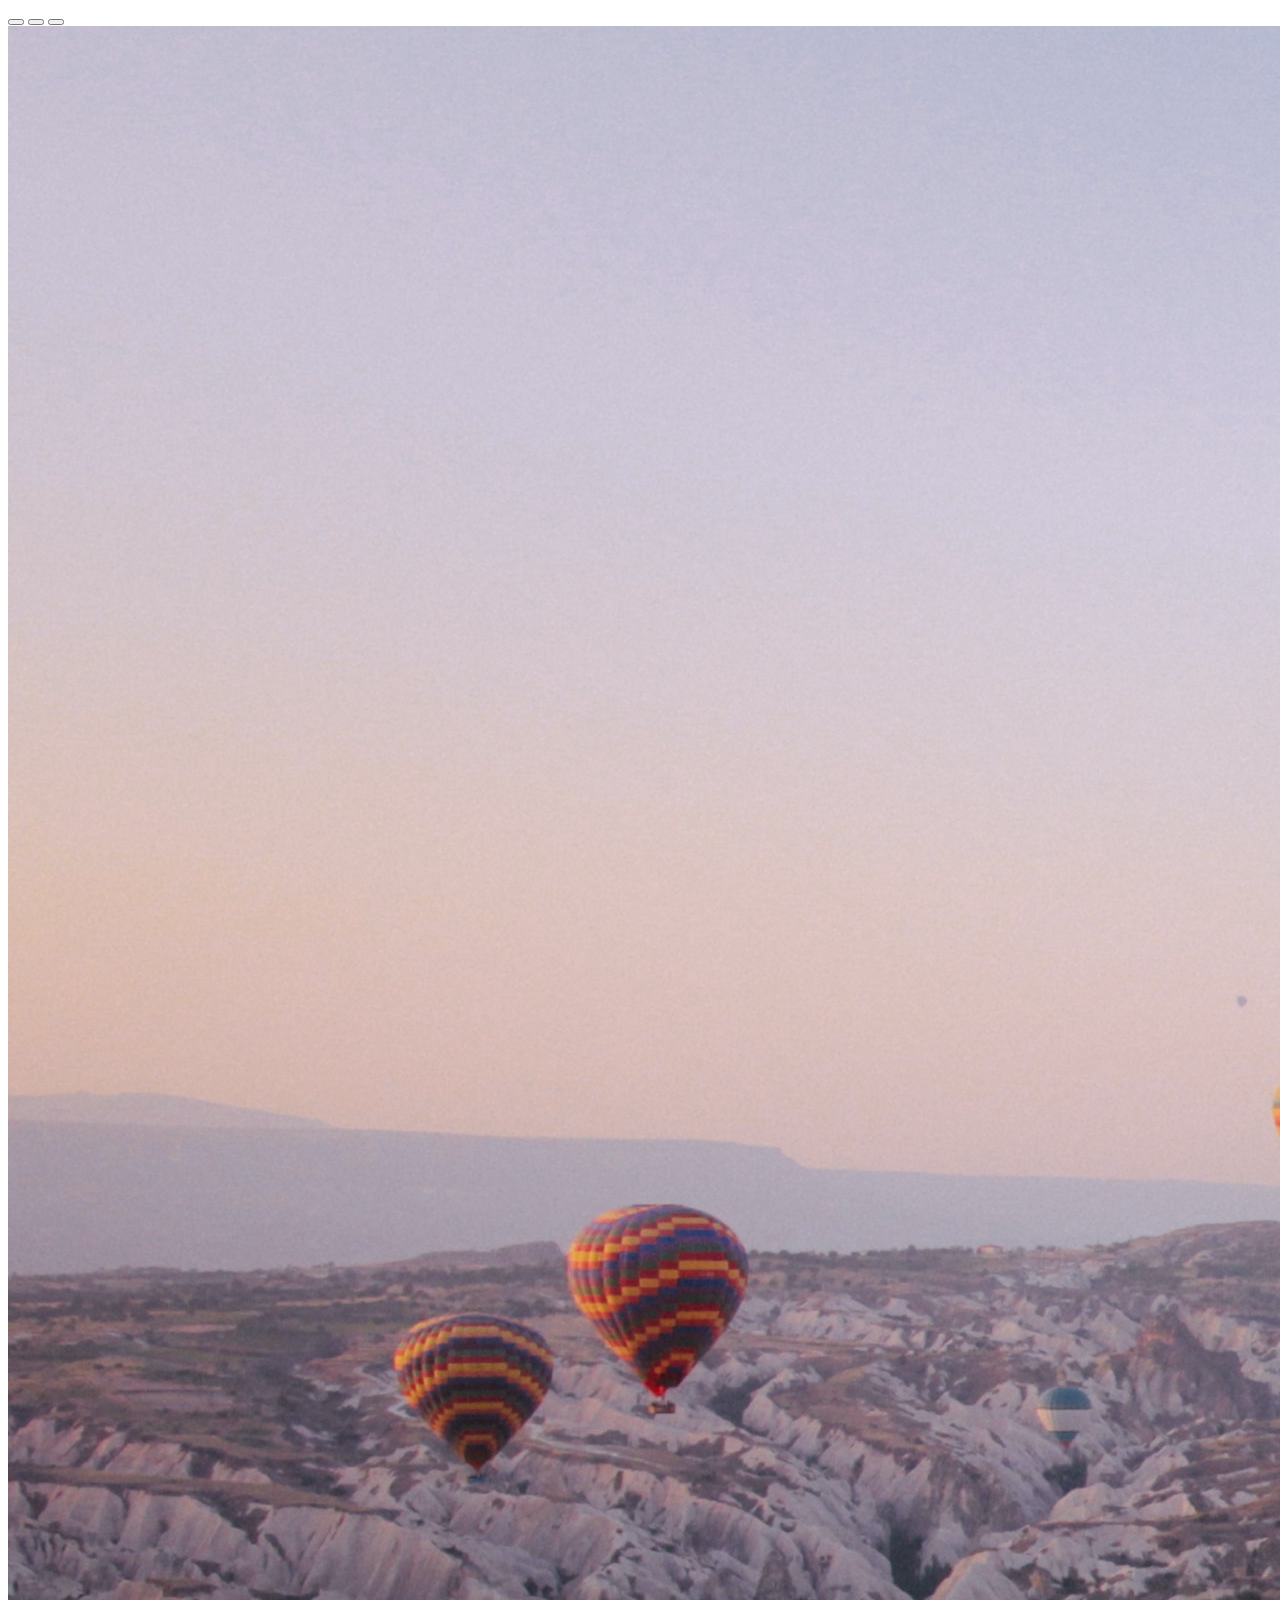
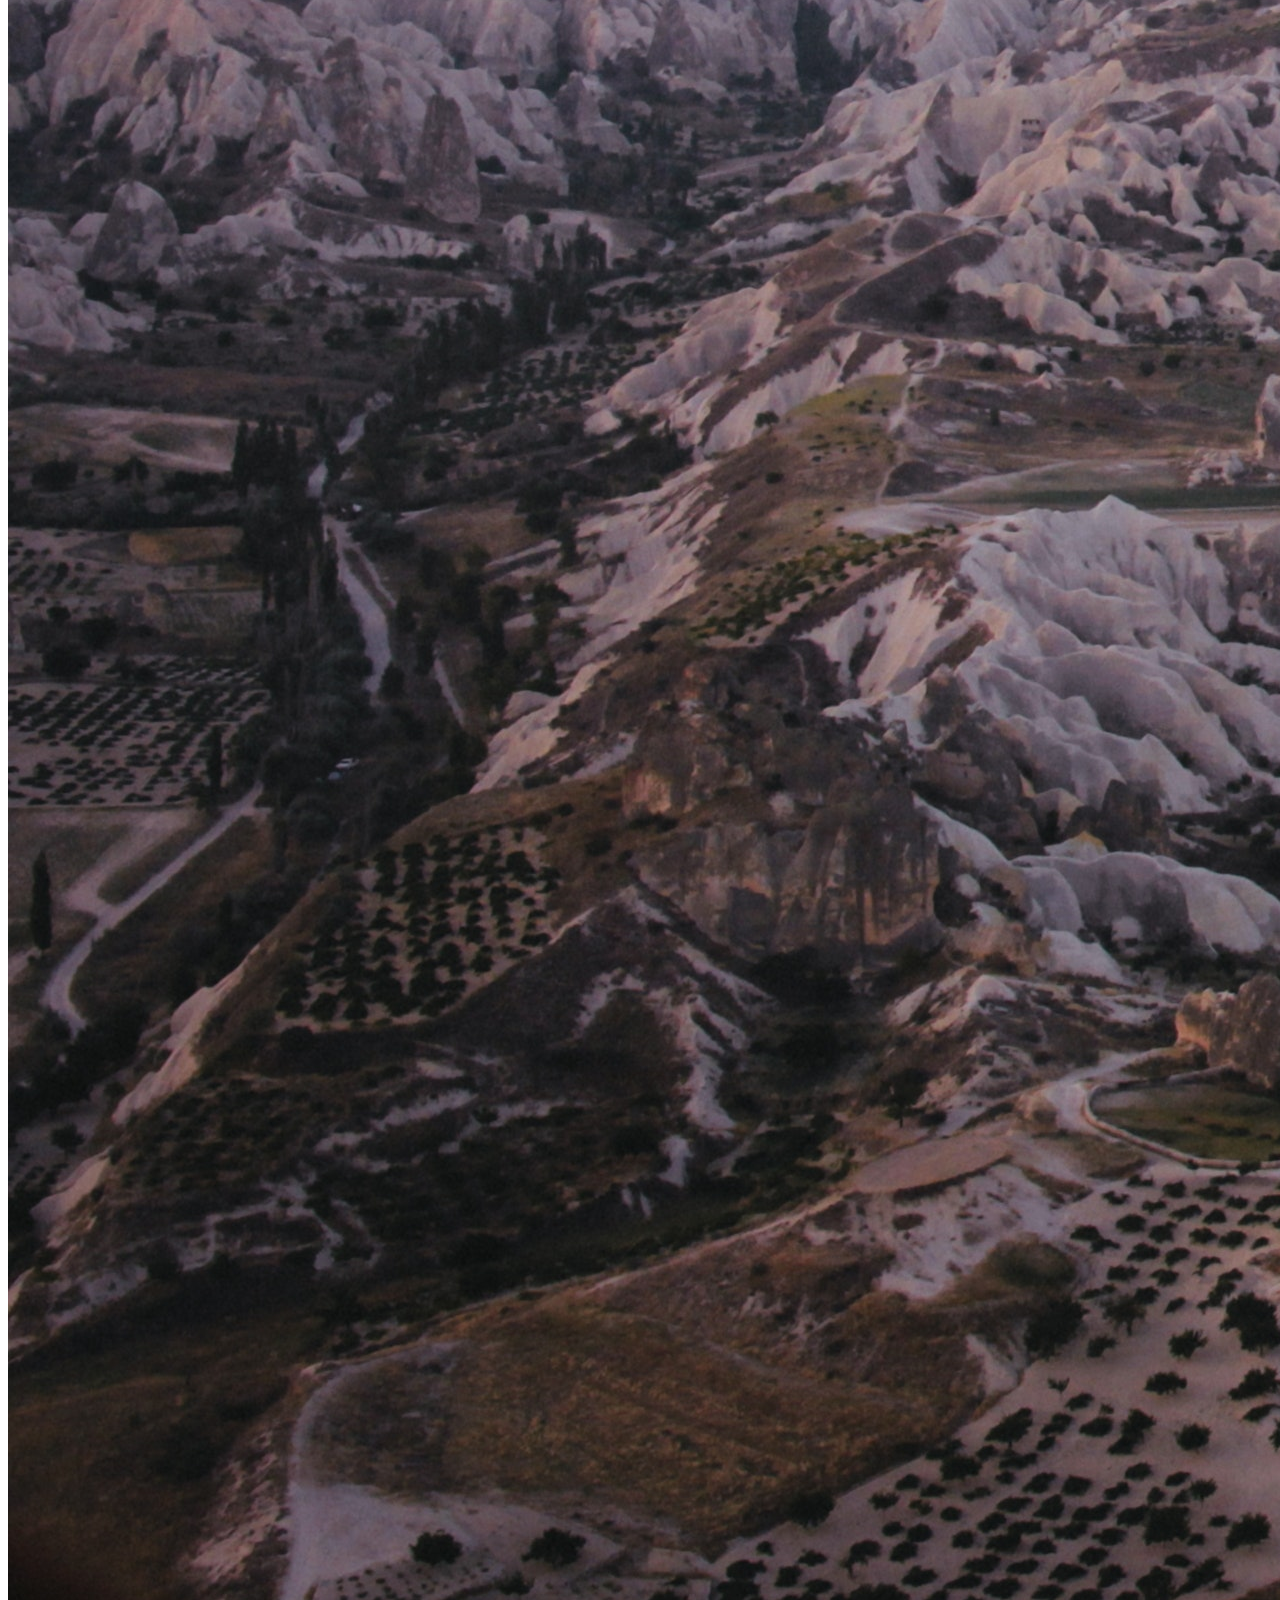
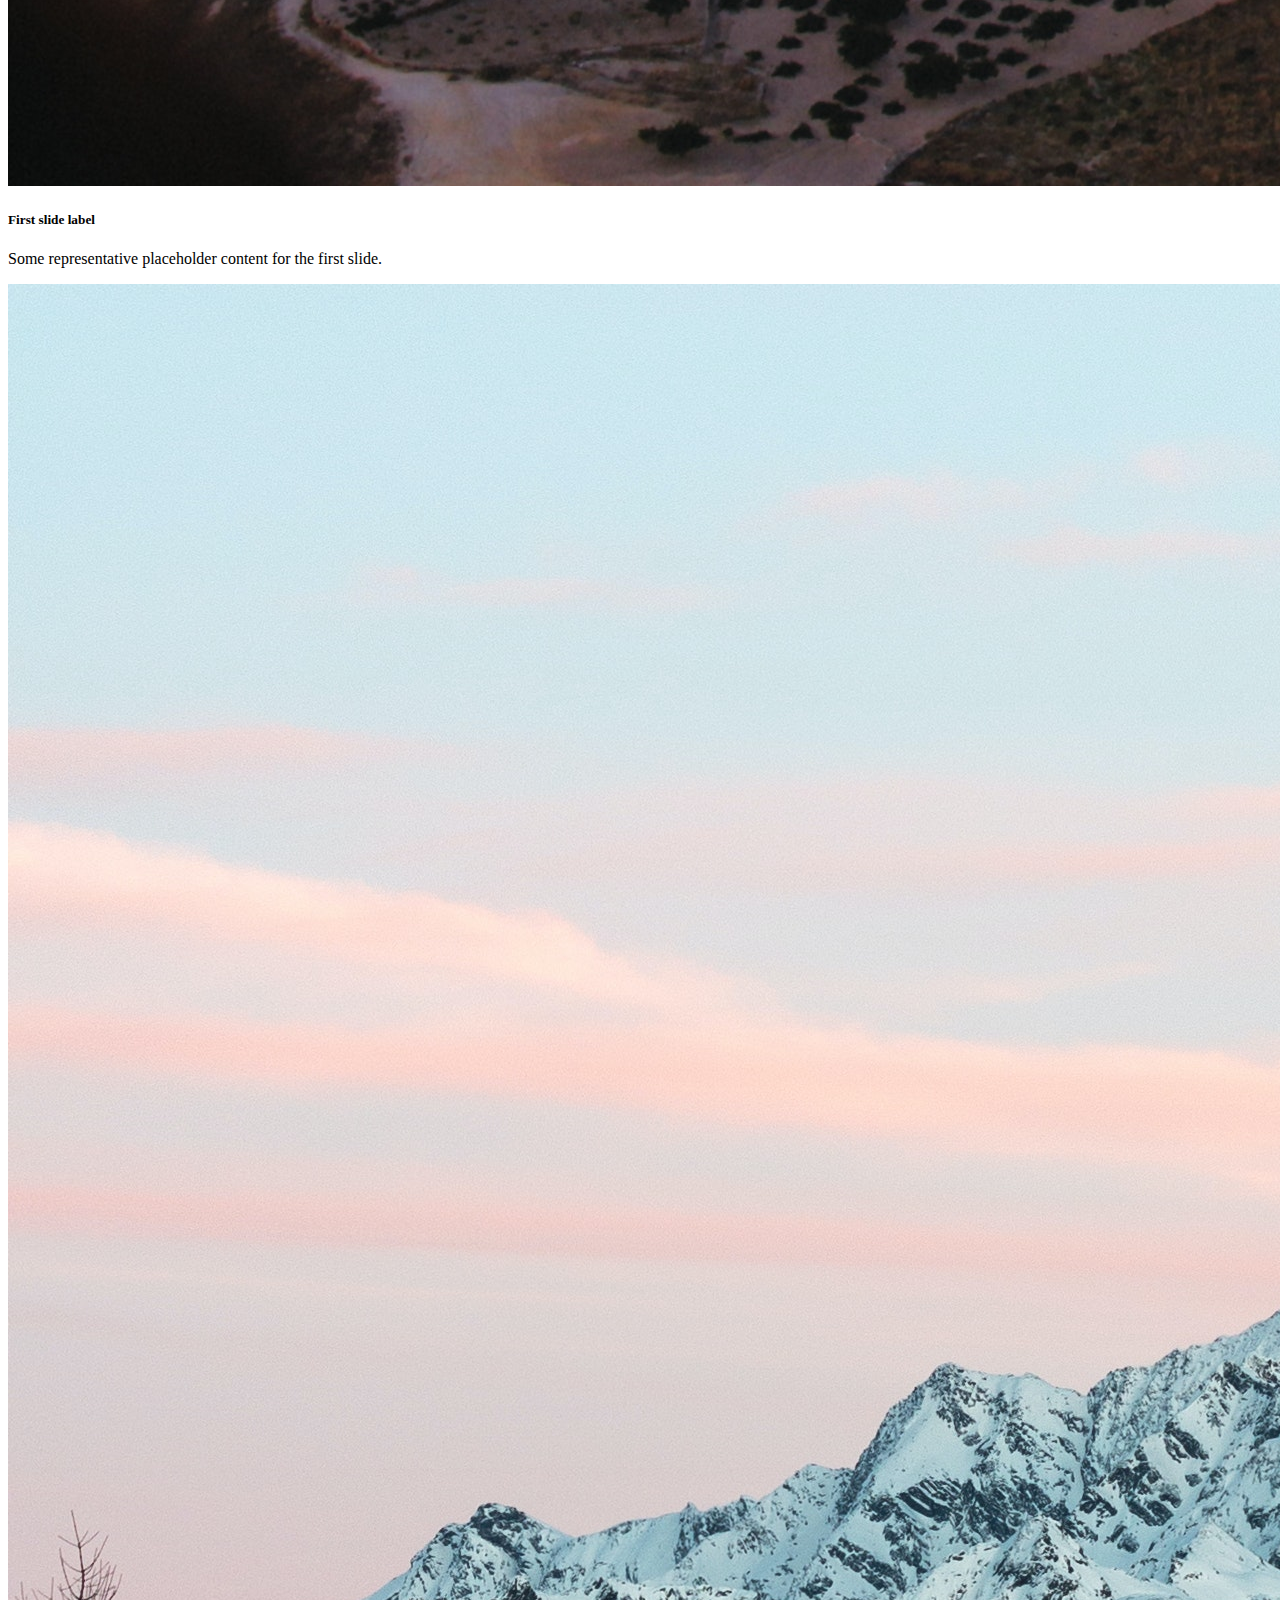
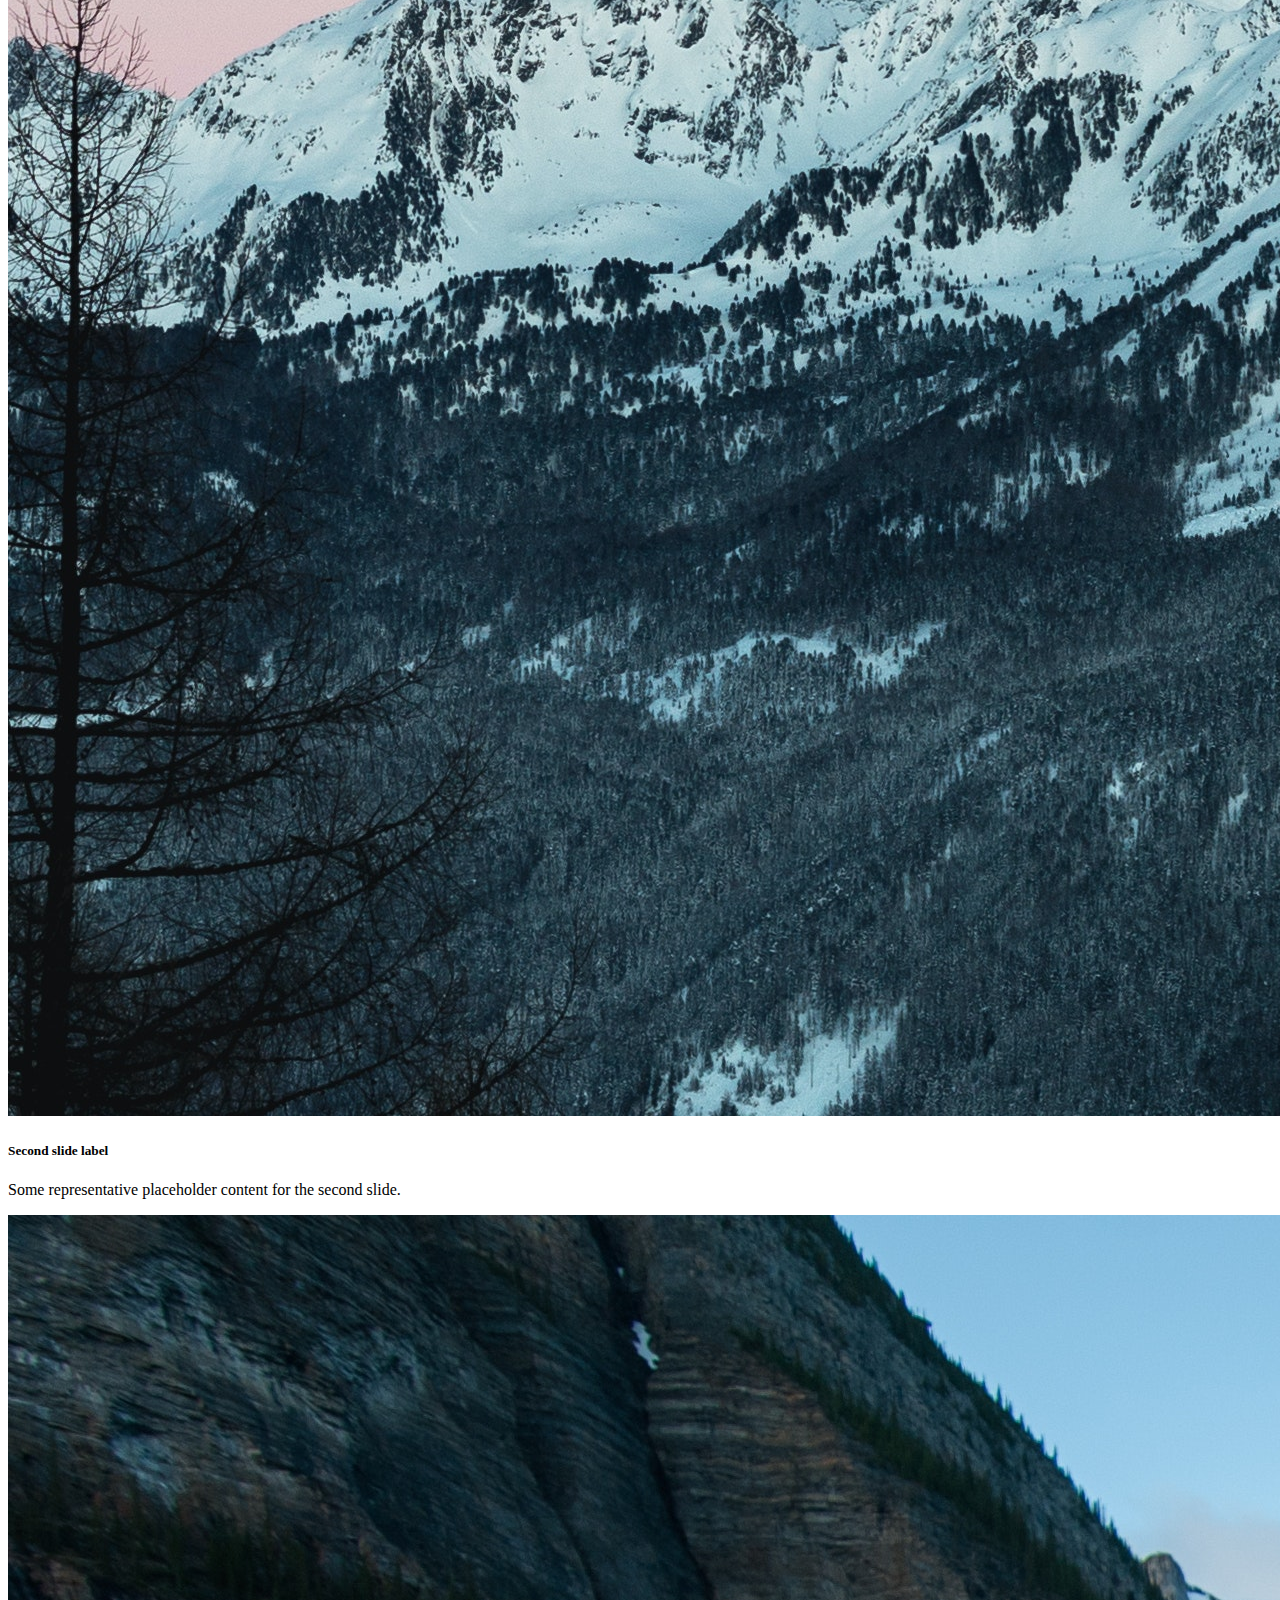
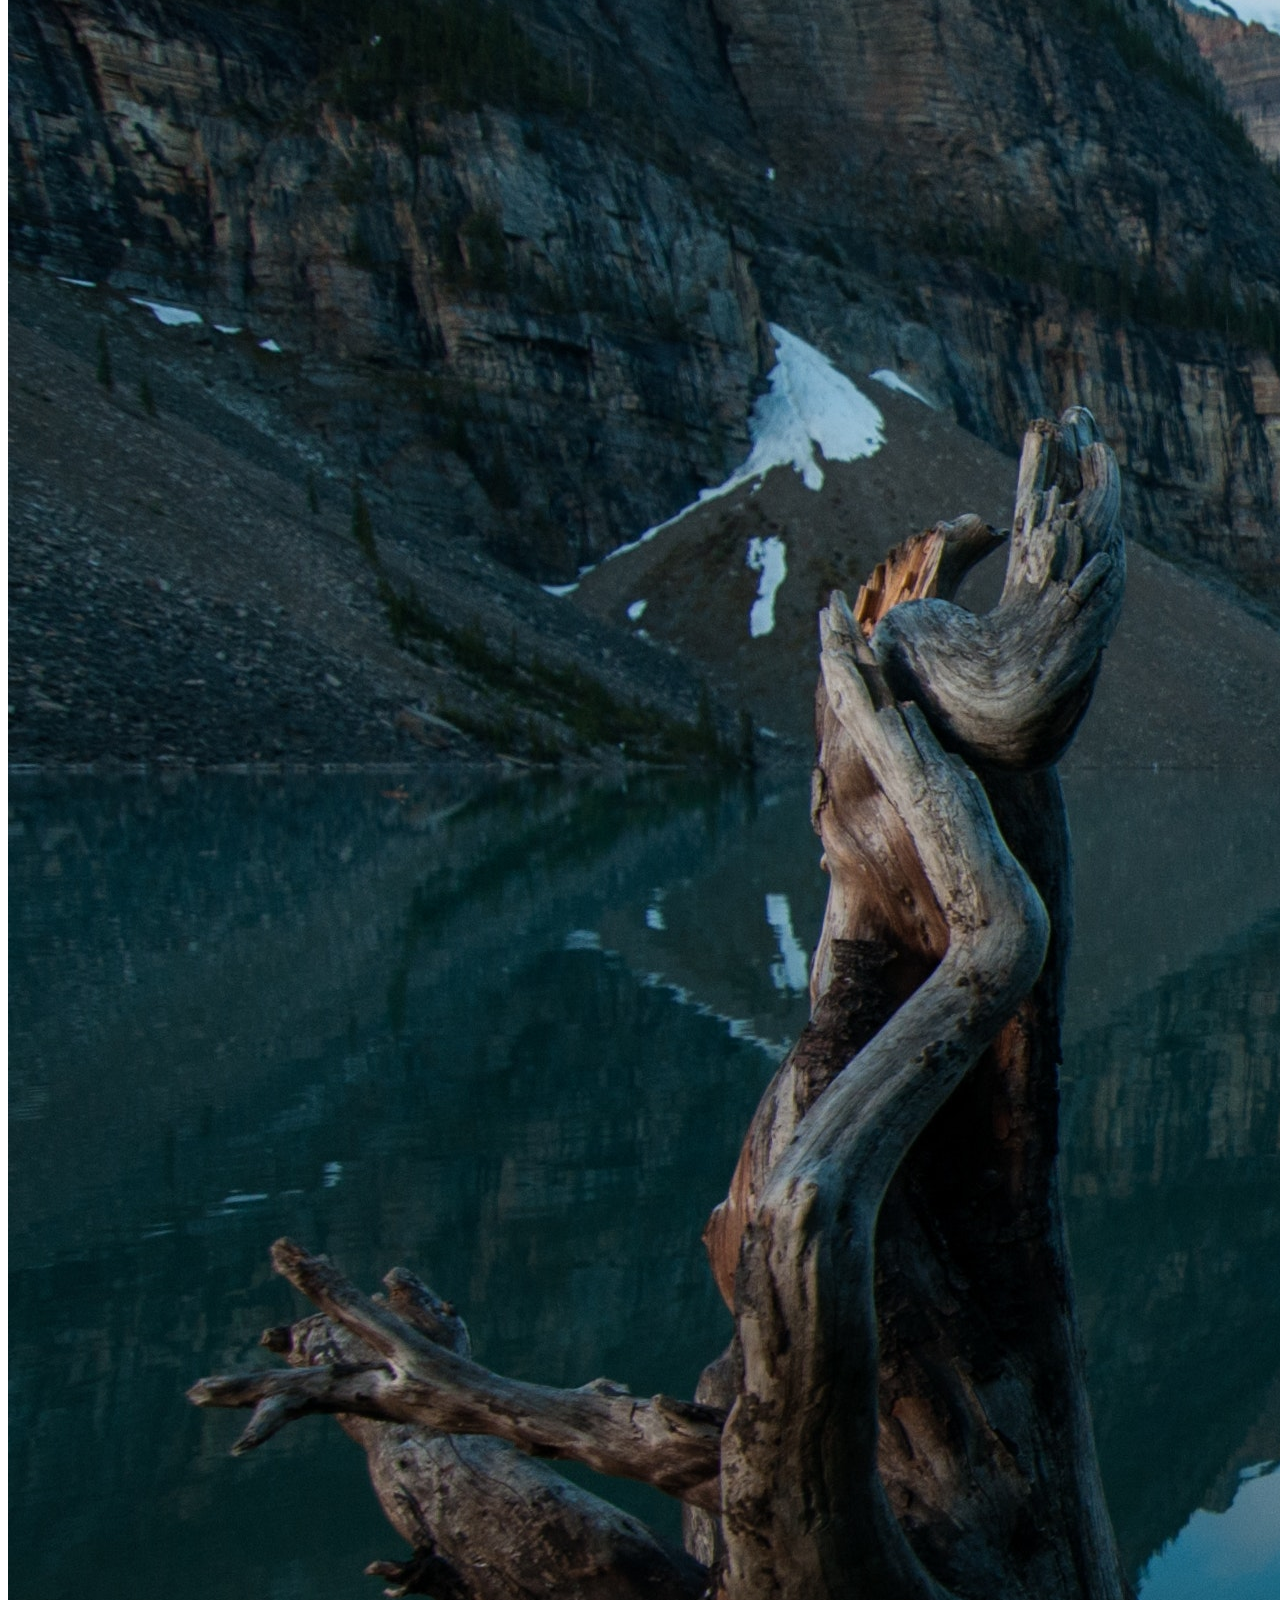
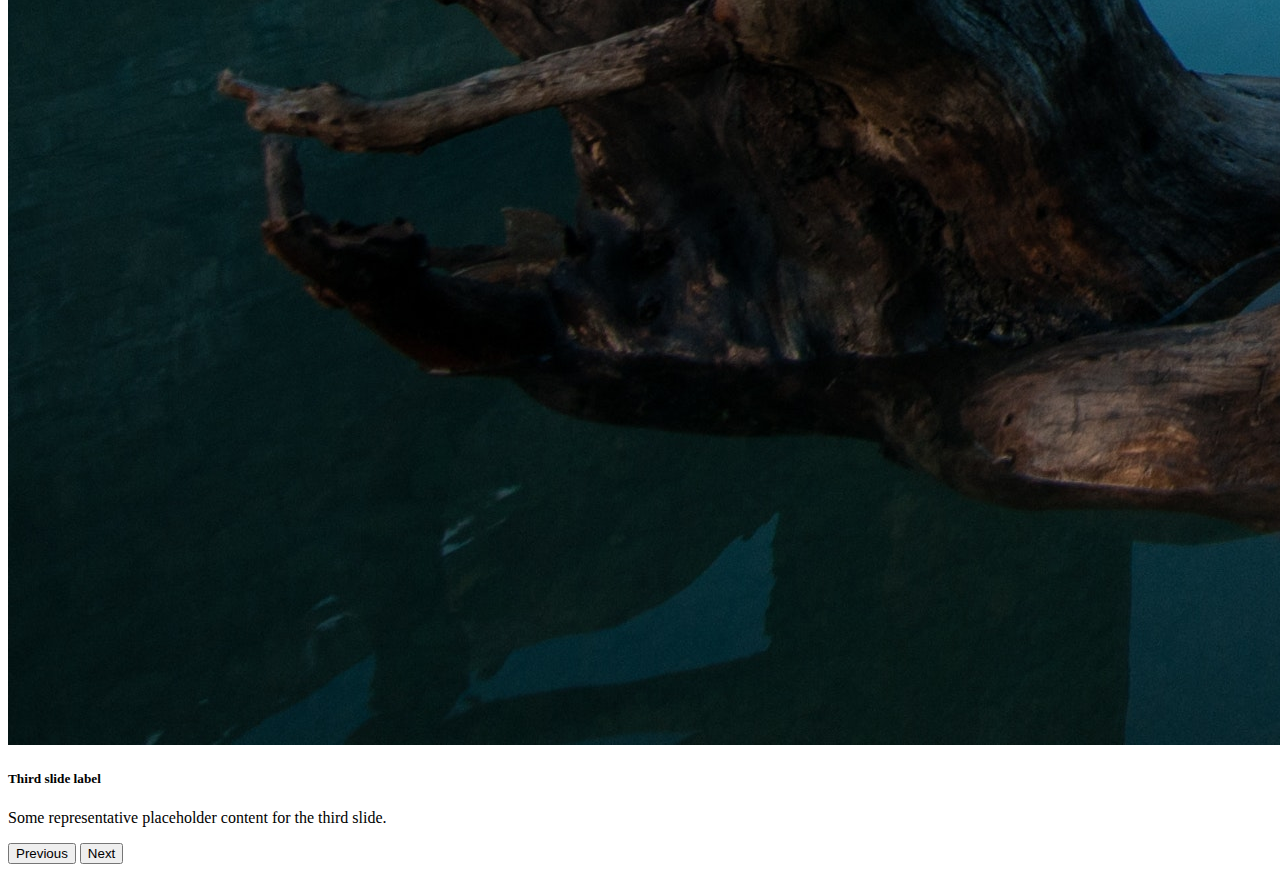
==== textapi/index.html @ 7857474b "major update" ====
<!DOCTYPE html>
<html lang="en">
  <head>
    <title>Title</title>
    <!-- Required meta tags -->
    <meta charset="utf-8" />
    <meta
      name="viewport"
      content="width=device-width, initial-scale=1, shrink-to-fit=no"
    />

    <!-- Bootstrap CSS v5.2.1 -->
    <link
      href="https://cdn.jsdelivr.net/npm/bootstrap@5.2.1/dist/css/bootstrap.min.css"
      rel="stylesheet"
      integrity="sha384-iYQeCzEYFbKjA/T2uDLTpkwGzCiq6soy8tYaI1GyVh/UjpbCx/TYkiZhlZB6+fzT"
      crossorigin="anonymous"
    />
  </head>

  <body>
    <header>
      <!-- place navbar here -->
    </header>
    <main>
      <div class="col col-lg-12 h-75 w-100">
        <div id="carouselExampleDark" class="carousel carousel-dark slide">
          <div class="carousel-indicators">
            <button
              type="button"
              data-bs-target="#carouselExampleDark"
              data-bs-slide-to="0"
              class="active"
              aria-current="true"
              aria-label="Slide 1"
            ></button>
            <button
              type="button"
              data-bs-target="#carouselExampleDark"
              data-bs-slide-to="1"
              aria-label="Slide 2"
            ></button>
            <button
              type="button"
              data-bs-target="#carouselExampleDark"
              data-bs-slide-to="2"
              aria-label="Slide 3"
            ></button>
          </div>
          <div class="carousel-inner">
            <div class="carousel-item active" data-bs-interval="10000">
              <img
                src="../IMG/pexels-francesco-ungaro-2325446.jpg"
                class="d-block w-100 carousel"
                alt="..."
              />
              <div class="carousel-caption d-none d-md-block text-start">
                <h5>First slide label</h5>
                <p>
                  Some representative placeholder content for the first slide.
                </p>
              </div>
            </div>
            <div class="carousel-item" data-bs-interval="2000">
              <img
                src="../IMG/pexels-eberhard-grossgasteiger-1287145.jpg"
                class="d-block w-100"
                alt="..."
              />
              <div class="carousel-caption d-none d-md-block">
                <h5>Second slide label</h5>
                <p>
                  Some representative placeholder content for the second slide.
                </p>
              </div>
            </div>
            <div class="carousel-item">
              <img
                src="../IMG/pexels-ezra-comeau-2387418.jpg"
                class="d-block w-100"
                alt="..."
              />
              <div class="carousel-caption d-none d-md-block">
                <h5>Third slide label</h5>
                <p>
                  Some representative placeholder content for the third slide.
                </p>
              </div>
            </div>
          </div>
          <button
            class="carousel-control-prev"
            type="button"
            data-bs-target="#carouselExampleDark"
            data-bs-slide="prev"
          >
            <span class="carousel-control-prev-icon" aria-hidden="true"></span>
            <span class="visually-hidden">Previous</span>
          </button>
          <button
            class="carousel-control-next"
            type="button"
            data-bs-target="#carouselExampleDark"
            data-bs-slide="next"
          >
            <span class="carousel-control-next-icon" aria-hidden="true"></span>
            <span class="visually-hidden">Next</span>
          </button>
        </div>
      </div>
    </main>
    <footer>
      <!-- place footer here -->
    </footer>
    <!-- Bootstrap JavaScript Libraries -->
    <script
      src="https://cdn.jsdelivr.net/npm/@popperjs/core@2.11.6/dist/umd/popper.min.js"
      integrity="sha384-oBqDVmMz9ATKxIep9tiCxS/Z9fNfEXiDAYTujMAeBAsjFuCZSmKbSSUnQlmh/jp3"
      crossorigin="anonymous"
    ></script>

    <script
      src="https://cdn.jsdelivr.net/npm/bootstrap@5.2.1/dist/js/bootstrap.min.js"
      integrity="sha384-7VPbUDkoPSGFnVtYi0QogXtr74QeVeeIs99Qfg5YCF+TidwNdjvaKZX19NZ/e6oz"
      crossorigin="anonymous"
    ></script>
  </body>
</html>
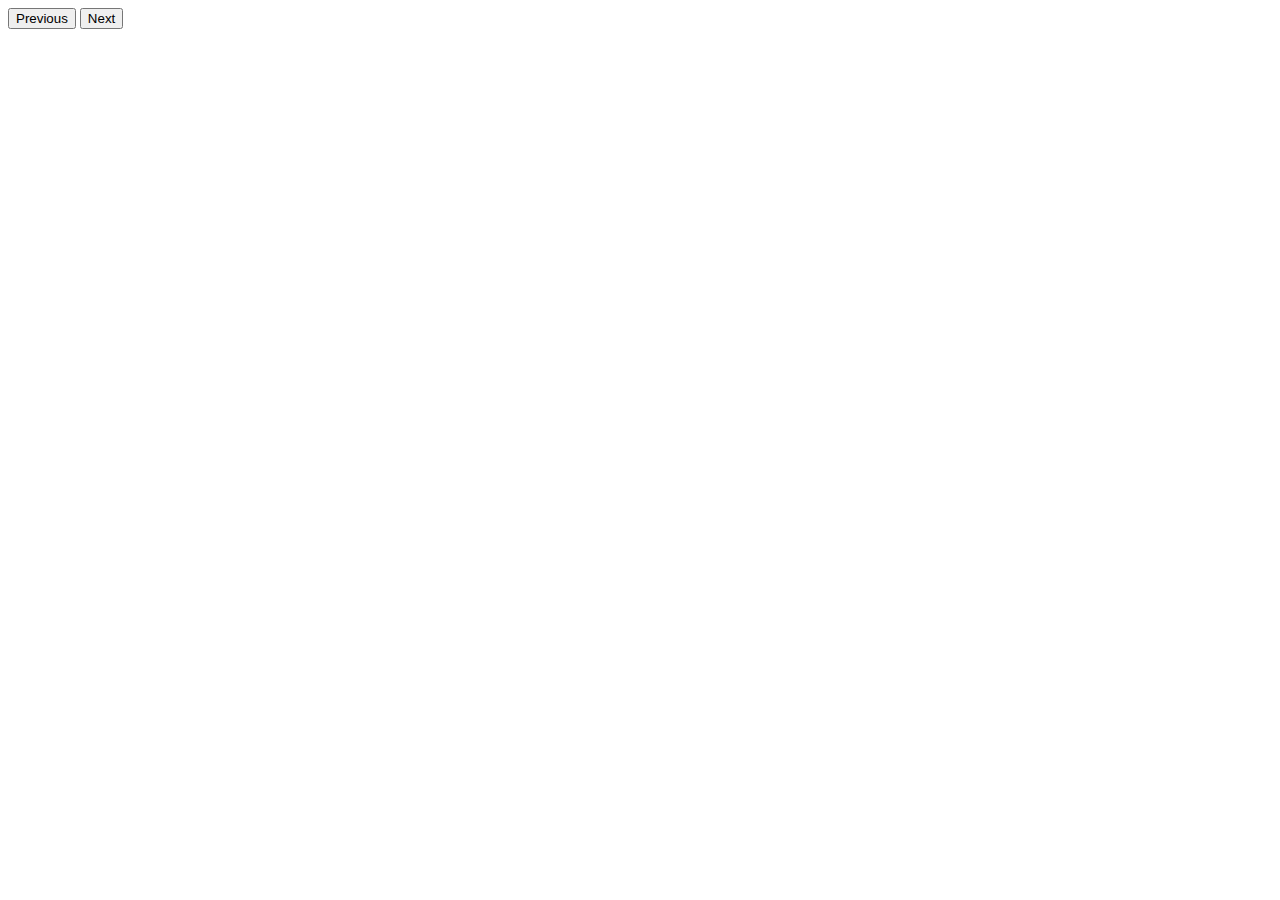
==== commit 99b3da9c: "minor change" ====
--- a/textapi/index.html
+++ b/textapi/index.html
@@ -16,6 +16,15 @@
       integrity="sha384-iYQeCzEYFbKjA/T2uDLTpkwGzCiq6soy8tYaI1GyVh/UjpbCx/TYkiZhlZB6+fzT"
       crossorigin="anonymous"
     />
+    <!-- google font -->
+    <link rel="preconnect" href="https://fonts.googleapis.com" />
+    <link rel="preconnect" href="https://fonts.gstatic.com" crossorigin />
+    <link
+      href="https://fonts.googleapis.com/css2?family=Space+Grotesk&display=swap"
+      rel="stylesheet"
+    />
+    <!-- css -->
+    <link rel="stylesheet" href="./style.css" />
   </head>
 
   <body>
@@ -24,94 +33,45 @@
     </header>
     <main>
       <div class="col col-lg-12 h-75 w-100">
-        <div id="carouselExampleDark" class="carousel carousel-dark slide">
-          <div class="carousel-indicators">
-            <button
-              type="button"
-              data-bs-target="#carouselExampleDark"
-              data-bs-slide-to="0"
-              class="active"
-              aria-current="true"
-              aria-label="Slide 1"
-            ></button>
-            <button
-              type="button"
-              data-bs-target="#carouselExampleDark"
-              data-bs-slide-to="1"
-              aria-label="Slide 2"
-            ></button>
-            <button
-              type="button"
-              data-bs-target="#carouselExampleDark"
-              data-bs-slide-to="2"
-              aria-label="Slide 3"
-            ></button>
-          </div>
-          <div class="carousel-inner">
-            <div class="carousel-item active" data-bs-interval="10000">
-              <img
-                src="../IMG/pexels-francesco-ungaro-2325446.jpg"
-                class="d-block w-100 carousel"
-                alt="..."
-              />
-              <div class="carousel-caption d-none d-md-block text-start">
-                <h5>First slide label</h5>
-                <p>
-                  Some representative placeholder content for the first slide.
-                </p>
-              </div>
-            </div>
-            <div class="carousel-item" data-bs-interval="2000">
-              <img
-                src="../IMG/pexels-eberhard-grossgasteiger-1287145.jpg"
-                class="d-block w-100"
-                alt="..."
-              />
-              <div class="carousel-caption d-none d-md-block">
-                <h5>Second slide label</h5>
-                <p>
-                  Some representative placeholder content for the second slide.
-                </p>
-              </div>
-            </div>
-            <div class="carousel-item">
-              <img
-                src="../IMG/pexels-ezra-comeau-2387418.jpg"
-                class="d-block w-100"
-                alt="..."
-              />
-              <div class="carousel-caption d-none d-md-block">
-                <h5>Third slide label</h5>
-                <p>
-                  Some representative placeholder content for the third slide.
-                </p>
-              </div>
-            </div>
-          </div>
-          <button
-            class="carousel-control-prev"
-            type="button"
-            data-bs-target="#carouselExampleDark"
-            data-bs-slide="prev"
-          >
-            <span class="carousel-control-prev-icon" aria-hidden="true"></span>
-            <span class="visually-hidden">Previous</span>
-          </button>
-          <button
-            class="carousel-control-next"
-            type="button"
-            data-bs-target="#carouselExampleDark"
-            data-bs-slide="next"
-          >
-            <span class="carousel-control-next-icon" aria-hidden="true"></span>
-            <span class="visually-hidden">Next</span>
-          </button>
+        <div
+          id="carouselExampleDark"
+          class="carousel carousel-dark slide"
+          data-bs-ride="carousel"
+        >
+          <div class="carousel-indicators"></div>
+          <div class="carousel-inner"></div>
         </div>
       </div>
+      <button
+        class="carousel-control-prev"
+        type="button"
+        data-bs-target="#carouselExampleDark"
+        data-bs-slide="prev"
+      >
+        <span
+          class="carousel-control-prev-icon visually-hidden"
+          aria-hidden="true"
+        ></span>
+        <span class="visually-hidden">Previous</span>
+      </button>
+      <button
+        class="carousel-control-next"
+        type="button"
+        data-bs-target="#carouselExampleDark"
+        data-bs-slide="next"
+      >
+        <span
+          class="carousel-control-next-icon visually-hidden"
+          aria-hidden="true"
+        ></span>
+        <span class="visually-hidden">Next</span>
+      </button>
     </main>
     <footer>
       <!-- place footer here -->
     </footer>
+    <!-- jQuery and js -->
+    <script src="https://ajax.googleapis.com/ajax/libs/jquery/3.7.0/jquery.min.js"></script>
     <!-- Bootstrap JavaScript Libraries -->
     <script
       src="https://cdn.jsdelivr.net/npm/@popperjs/core@2.11.6/dist/umd/popper.min.js"
@@ -124,5 +84,6 @@
       integrity="sha384-7VPbUDkoPSGFnVtYi0QogXtr74QeVeeIs99Qfg5YCF+TidwNdjvaKZX19NZ/e6oz"
       crossorigin="anonymous"
     ></script>
+    <script src="./index.js"></script>
   </body>
 </html>
